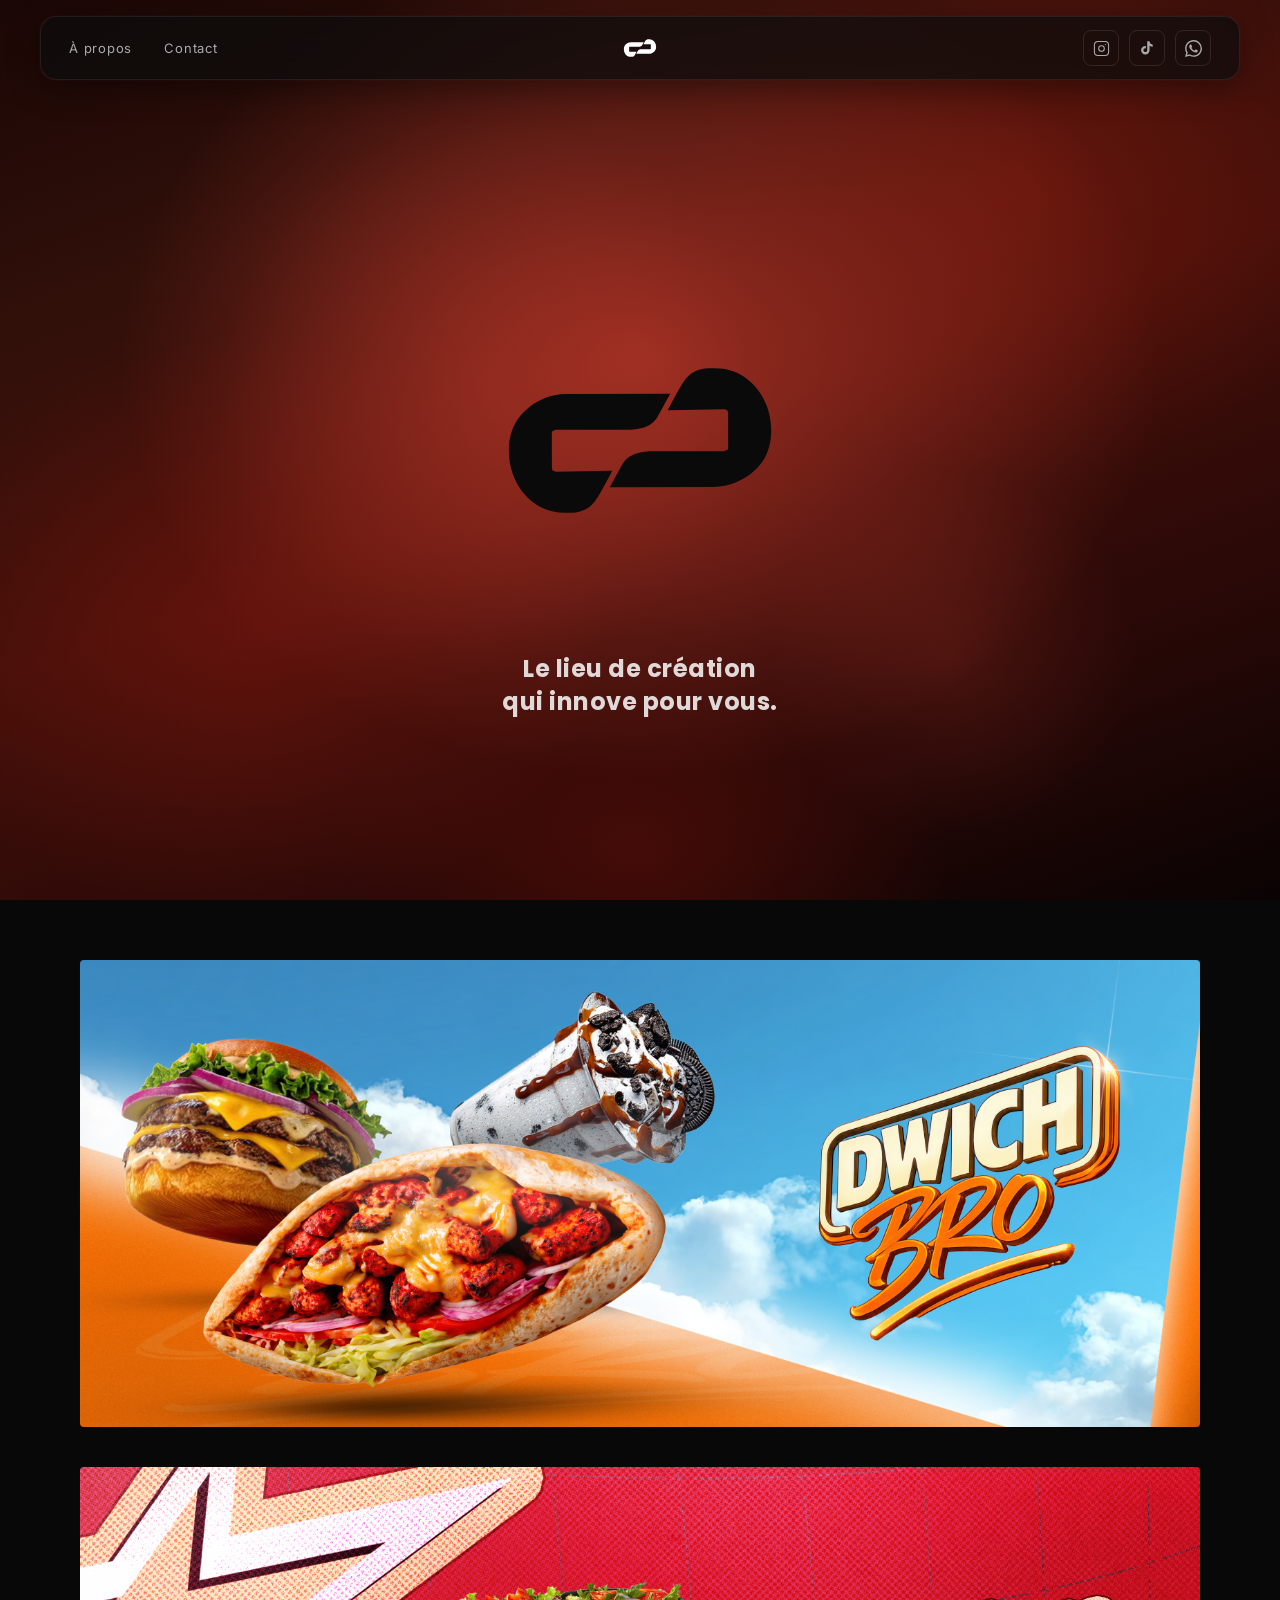
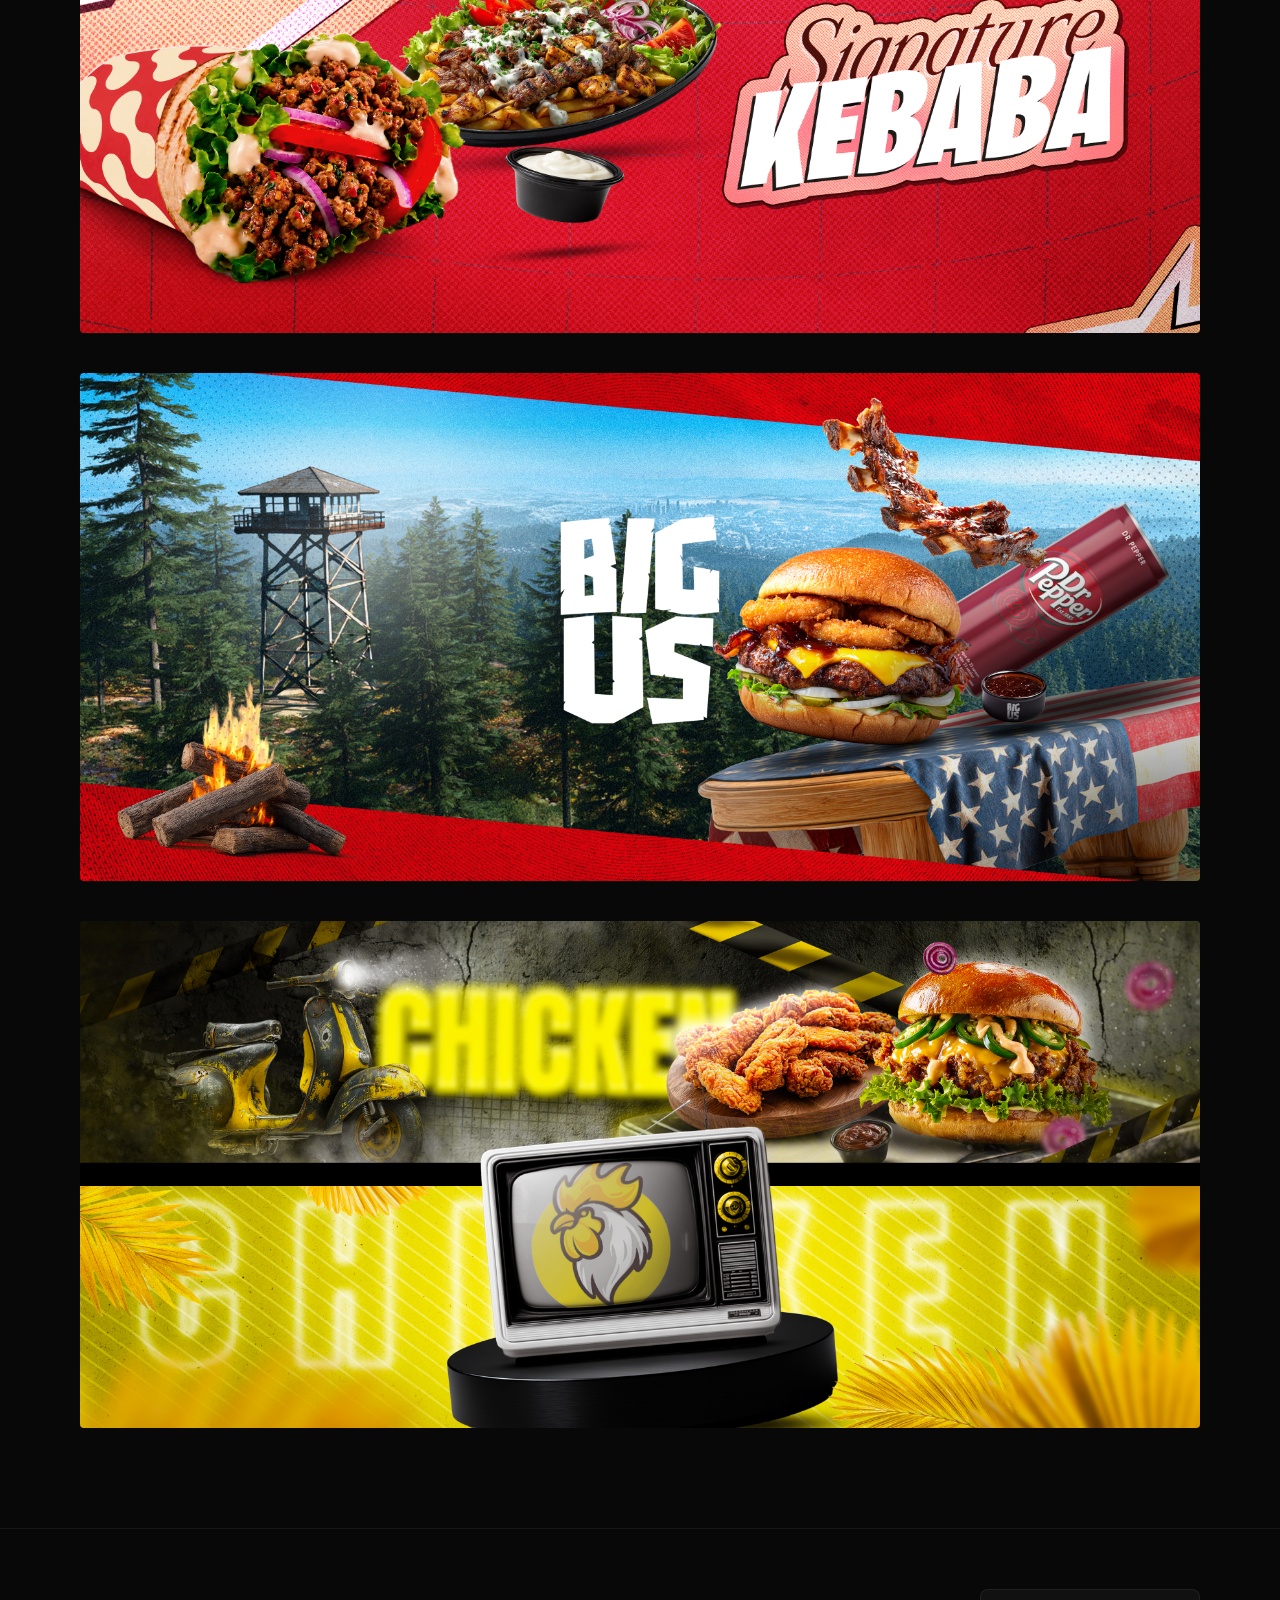
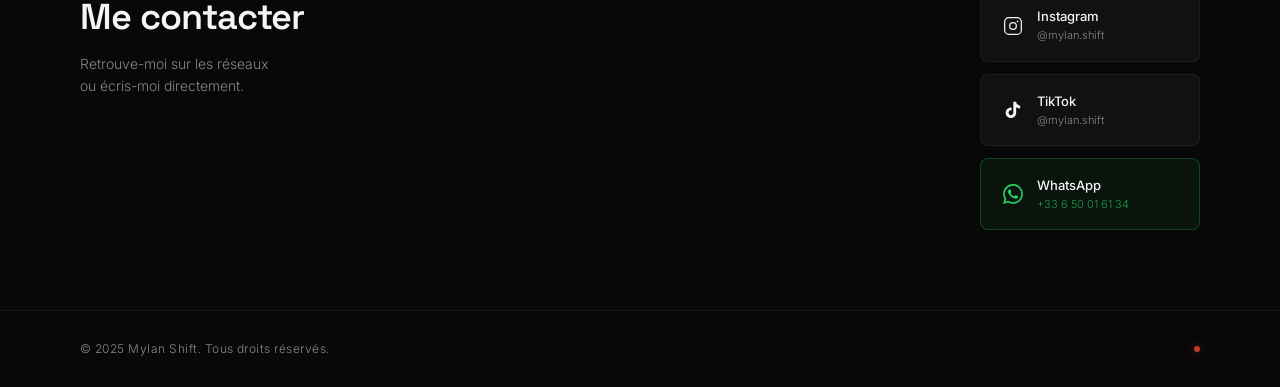
==== index.html @ 99ab2d17 "Portfolio Mylan Shift — initial" ====
<!DOCTYPE html>
<html lang="fr">
<head>
  <meta charset="UTF-8" />
  <meta name="viewport" content="width=device-width, initial-scale=1.0" />
  <title>Mylan Shift — Direction Artistique & Design</title>
  <meta name="description" content="Portfolio créatif de Mylan Shift — Direction artistique, identité visuelle, design pour restaurants et marques." />
  <link rel="stylesheet" href="css/style.css" />
  <link rel="icon" type="image/svg+xml" href="assets/logo/logo.svg" />
</head>
<body>

  <!-- HEADER — floating pill -->
  <header>
    <nav class="nav-left">
      <a href="#about">À propos</a>
      <a href="#contact">Contact</a>
    </nav>

    <div class="header-logo">
      <a href="index.html">
        <img src="assets/logo/logo.svg" alt="Mylan Shift" />
      </a>
    </div>

    <div class="nav-right">
      <a href="https://www.instagram.com/mylan.shift" target="_blank" rel="noopener" aria-label="Instagram">
        <svg xmlns="http://www.w3.org/2000/svg" width="17" height="17" viewBox="0 0 24 24" fill="none" stroke="currentColor" stroke-width="1.5" stroke-linecap="round" stroke-linejoin="round">
          <rect x="2" y="2" width="20" height="20" rx="5" ry="5"/>
          <circle cx="12" cy="12" r="4"/>
          <circle cx="17.5" cy="6.5" r="0.8" fill="currentColor" stroke="none"/>
        </svg>
      </a>
      <a href="https://www.tiktok.com/@mylan.shift" target="_blank" rel="noopener" aria-label="TikTok">
        <svg xmlns="http://www.w3.org/2000/svg" width="16" height="16" viewBox="0 0 24 24" fill="currentColor">
          <path d="M19.59 6.69a4.83 4.83 0 0 1-3.77-4.25V2h-3.45v13.67a2.89 2.89 0 0 1-2.88 2.5 2.89 2.89 0 0 1-2.89-2.89 2.89 2.89 0 0 1 2.89-2.89c.28 0 .54.04.79.1V9.01a6.28 6.28 0 0 0-.79-.05 6.34 6.34 0 0 0-6.34 6.34 6.34 6.34 0 0 0 6.34 6.34 6.34 6.34 0 0 0 6.33-6.34V8.69a8.18 8.18 0 0 0 4.77 1.52V6.76a4.85 4.85 0 0 1-1-.07z"/>
        </svg>
      </a>
      <!-- WhatsApp dans le header -->
      <a href="https://wa.me/33650016134" target="_blank" rel="noopener" aria-label="WhatsApp" class="nav-whatsapp">
        <svg xmlns="http://www.w3.org/2000/svg" width="17" height="17" viewBox="0 0 24 24" fill="currentColor">
          <path d="M17.472 14.382c-.297-.149-1.758-.867-2.03-.967-.273-.099-.471-.148-.67.15-.197.297-.767.966-.94 1.164-.173.199-.347.223-.644.075-.297-.15-1.255-.463-2.39-1.475-.883-.788-1.48-1.761-1.653-2.059-.173-.297-.018-.458.13-.606.134-.133.298-.347.446-.52.149-.174.198-.298.298-.497.099-.198.05-.371-.025-.52-.075-.149-.669-1.612-.916-2.207-.242-.579-.487-.5-.669-.51-.173-.008-.371-.01-.57-.01-.198 0-.52.074-.792.372-.272.297-1.04 1.016-1.04 2.479 0 1.462 1.065 2.875 1.213 3.074.149.198 2.096 3.2 5.077 4.487.709.306 1.262.489 1.694.625.712.227 1.36.195 1.871.118.571-.085 1.758-.719 2.006-1.413.248-.694.248-1.289.173-1.413-.074-.124-.272-.198-.57-.347m-5.421 7.403h-.004a9.87 9.87 0 01-5.031-1.378l-.361-.214-3.741.982.998-3.648-.235-.374a9.86 9.86 0 01-1.51-5.26c.001-5.45 4.436-9.884 9.888-9.884 2.64 0 5.122 1.03 6.988 2.898a9.825 9.825 0 012.893 6.994c-.003 5.45-4.437 9.884-9.885 9.884m8.413-18.297A11.815 11.815 0 0012.05 0C5.495 0 .16 5.335.157 11.892c0 2.096.547 4.142 1.588 5.945L.057 24l6.305-1.654a11.882 11.882 0 005.683 1.448h.005c6.554 0 11.89-5.335 11.893-11.893a11.821 11.821 0 00-3.48-8.413z"/>
        </svg>
      </a>
    </div>
  </header>

  <!-- HERO — full width -->
  <section class="hero">
    <div class="hero-logo-wrap">
      <img src="assets/logo/logo.svg" alt="Mylan Shift" />
      <p class="hero-tagline">Le lieu de création<br>qui innove pour vous.</p>
    </div>
  </section>

  <!-- PROJECTS — Dwich Bro > Kebaba > Big Us > Chicken Café -->
  <section id="projects" class="projects-section">
    <div class="projects-list">

      <a href="projects/dwich-bro.html" class="project-card fade-up">
        <img src="assets/images/DWICH-BRO/01-tri-post-dwich-pro.png" alt="Dwich Bro" />
        <div class="project-card-overlay">
          <h2 class="project-name">Dwich Bro</h2>
        </div>
      </a>

      <a href="projects/kebaba.html" class="project-card fade-up">
        <img src="assets/images/KEBABA/01-tri-post-kebaba.png" alt="Kebaba" />
        <div class="project-card-overlay">
          <h2 class="project-name">Kebaba</h2>
        </div>
      </a>

      <a href="projects/big-us.html" class="project-card fade-up">
        <img src="assets/images/BIG-US/01-tri-post-big-us.png" alt="Big Us" />
        <div class="project-card-overlay">
          <h2 class="project-name">Big Us</h2>
        </div>
      </a>

      <a href="projects/chicken-cafe.html" class="project-card fade-up">
        <img src="assets/images/CHICKEN-CAFE/01-banner.png" alt="Chicken Café" />
        <div class="project-card-overlay">
          <h2 class="project-name">Chicken Café</h2>
        </div>
      </a>

    </div>
  </section>

  <!-- CONTACT / SOCIAL -->
  <section id="contact" class="social-section">
    <div class="social-section-left">
      <h2>Me contacter</h2>
      <p>Retrouve-moi sur les réseaux<br>ou écris-moi directement.</p>
    </div>

    <div class="social-links">

      <!-- Instagram -->
      <a href="https://www.instagram.com/mylan.shift" target="_blank" rel="noopener" class="social-link-card">
        <svg xmlns="http://www.w3.org/2000/svg" width="20" height="20" viewBox="0 0 24 24" fill="none" stroke="currentColor" stroke-width="1.5" stroke-linecap="round" stroke-linejoin="round">
          <rect x="2" y="2" width="20" height="20" rx="5" ry="5"/>
          <circle cx="12" cy="12" r="4"/>
          <circle cx="17.5" cy="6.5" r="1" fill="currentColor" stroke="none"/>
        </svg>
        <div class="social-link-text">
          <div class="platform">Instagram</div>
          <div class="handle">@mylan.shift</div>
        </div>
      </a>

      <!-- TikTok -->
      <a href="https://www.tiktok.com/@mylan.shift" target="_blank" rel="noopener" class="social-link-card">
        <svg xmlns="http://www.w3.org/2000/svg" width="20" height="20" viewBox="0 0 24 24" fill="currentColor">
          <path d="M19.59 6.69a4.83 4.83 0 0 1-3.77-4.25V2h-3.45v13.67a2.89 2.89 0 0 1-2.88 2.5 2.89 2.89 0 0 1-2.89-2.89 2.89 2.89 0 0 1 2.89-2.89c.28 0 .54.04.79.1V9.01a6.28 6.28 0 0 0-.79-.05 6.34 6.34 0 0 0-6.34 6.34 6.34 6.34 0 0 0 6.34 6.34 6.34 6.34 0 0 0 6.33-6.34V8.69a8.18 8.18 0 0 0 4.77 1.52V6.76a4.85 4.85 0 0 1-1-.07z"/>
        </svg>
        <div class="social-link-text">
          <div class="platform">TikTok</div>
          <div class="handle">@mylan.shift</div>
        </div>
      </a>

      <!-- WhatsApp -->
      <a href="https://wa.me/33650016134" target="_blank" rel="noopener" class="whatsapp-btn">
        <svg xmlns="http://www.w3.org/2000/svg" width="20" height="20" viewBox="0 0 24 24" fill="currentColor">
          <path d="M17.472 14.382c-.297-.149-1.758-.867-2.03-.967-.273-.099-.471-.148-.67.15-.197.297-.767.966-.94 1.164-.173.199-.347.223-.644.075-.297-.15-1.255-.463-2.39-1.475-.883-.788-1.48-1.761-1.653-2.059-.173-.297-.018-.458.13-.606.134-.133.298-.347.446-.52.149-.174.198-.298.298-.497.099-.198.05-.371-.025-.52-.075-.149-.669-1.612-.916-2.207-.242-.579-.487-.5-.669-.51-.173-.008-.371-.01-.57-.01-.198 0-.52.074-.792.372-.272.297-1.04 1.016-1.04 2.479 0 1.462 1.065 2.875 1.213 3.074.149.198 2.096 3.2 5.077 4.487.709.306 1.262.489 1.694.625.712.227 1.36.195 1.871.118.571-.085 1.758-.719 2.006-1.413.248-.694.248-1.289.173-1.413-.074-.124-.272-.198-.57-.347m-5.421 7.403h-.004a9.87 9.87 0 01-5.031-1.378l-.361-.214-3.741.982.998-3.648-.235-.374a9.86 9.86 0 01-1.51-5.26c.001-5.45 4.436-9.884 9.888-9.884 2.64 0 5.122 1.03 6.988 2.898a9.825 9.825 0 012.893 6.994c-.003 5.45-4.437 9.884-9.885 9.884m8.413-18.297A11.815 11.815 0 0012.05 0C5.495 0 .16 5.335.157 11.892c0 2.096.547 4.142 1.588 5.945L.057 24l6.305-1.654a11.882 11.882 0 005.683 1.448h.005c6.554 0 11.89-5.335 11.893-11.893a11.821 11.821 0 00-3.48-8.413z"/>
        </svg>
        <div class="social-link-text">
          <div class="platform">WhatsApp</div>
          <div class="handle">+33 6 50 01 61 34</div>
        </div>
      </a>

    </div>
  </section>

  <footer>
    <span class="footer-copy">© 2025 Mylan Shift. Tous droits réservés.</span>
    <div class="footer-dot"></div>
  </footer>

  <script src="js/main.js"></script>
</body>
</html>
---- css/style.css ----
/* ================================
   MYLAN SHIFT — PORTFOLIO
   Dark minimal • Red glow aesthetic
================================ */

@import url('https://fonts.googleapis.com/css2?family=Inter:wght@300;400;500;600&family=Poppins:wght@300;400;500;600&family=Space+Grotesk:wght@300;400;500;600;700&display=swap');

:root {
  --black: #080808;
  --dark: #0e0e0e;
  --card-bg: #111111;
  --red: #c0392b;
  --red-soft: #e74c3c;
  --red-glow: rgba(192, 57, 43, 0.22);
  --red-glow-strong: rgba(192, 57, 43, 0.45);
  --white: #f5f5f5;
  --grey: #888888;
  --grey-light: #aaaaaa;
  --border: rgba(255, 255, 255, 0.06);
  --border-red: rgba(192, 57, 43, 0.3);
  --transition: all 0.4s cubic-bezier(0.25, 0.8, 0.25, 1);
  --header-h: 64px;
}

*, *::before, *::after { box-sizing: border-box; margin: 0; padding: 0; }
html { scroll-behavior: smooth; }

body {
  background-color: var(--black);
  color: var(--white);
  font-family: 'Inter', sans-serif;
  font-weight: 300;
  line-height: 1.6;
  overflow-x: hidden;
  min-height: 100vh;
  cursor: default;
}

/* ================================
   HEADER — floating pill, detached
================================ */
header {
  position: fixed;
  top: 16px;           /* détaché du haut */
  left: 50%;
  transform: translateX(-50%);
  z-index: 100;
  width: calc(100% - 64px);
  max-width: 1200px;
  height: var(--header-h);
  padding: 0 28px;
  display: grid;
  grid-template-columns: 1fr auto 1fr;
  align-items: center;
  background: rgba(12, 12, 12, 0.75);
  backdrop-filter: blur(24px);
  -webkit-backdrop-filter: blur(24px);
  border: 1px solid rgba(255,255,255,0.08);
  border-radius: 16px;   /* arrondi */
  box-shadow: 0 8px 32px rgba(0,0,0,0.4), 0 0 0 1px rgba(192,57,43,0.06);
}

.nav-left {
  display: flex;
  align-items: center;
  gap: 32px;
}

.nav-left a {
  color: var(--grey-light);
  text-decoration: none;
  font-size: 13px;
  font-weight: 400;
  letter-spacing: 0.06em;
  transition: color 0.25s ease;
}
.nav-left a:hover { color: var(--white); }

/* CENTER LOGO */
.header-logo { display: flex; justify-content: center; align-items: center; }
.header-logo a { display: flex; align-items: center; text-decoration: none; }
.header-logo img {
  height: 44px;
  width: auto;
  filter: brightness(0) invert(1);
  transition: opacity 0.3s ease;
}
.header-logo a:hover img { opacity: 0.6; }

/* RIGHT SOCIALS */
.nav-right {
  display: flex;
  align-items: center;
  justify-content: flex-end;
  gap: 10px;
}

.nav-right a {
  display: flex;
  align-items: center;
  justify-content: center;
  width: 36px;
  height: 36px;
  border: 1px solid rgba(255,255,255,0.1);
  border-radius: 8px;
  color: var(--grey-light);
  text-decoration: none;
  transition: var(--transition);
}
.nav-right a:hover {
  border-color: var(--border-red);
  color: var(--white);
  background: var(--red-glow);
  box-shadow: 0 0 14px var(--red-glow);
}

/* WhatsApp icon in header — green tint on hover */
.nav-right a.nav-whatsapp:hover {
  border-color: rgba(37,211,102,0.5);
  background: rgba(37,211,102,0.1);
  box-shadow: 0 0 14px rgba(37,211,102,0.2);
  color: #25d366;
}

/* ================================
   HERO — full width, centered
================================ */
.hero {
  position: relative;
  width: 100%;
  height: 100vh;
  display: flex;
  align-items: center;
  justify-content: center;
  padding-top: 80px; /* header: top16 + h64 */
  overflow: hidden;
  /* Full-width rich red gradient */
  background:
    radial-gradient(ellipse 70% 80% at 50% 40%, rgba(192,57,43,0.72) 0%, transparent 58%),
    radial-gradient(ellipse 50% 60% at 20% 70%, rgba(140,25,15,0.45) 0%, transparent 55%),
    radial-gradient(ellipse 50% 60% at 80% 20%, rgba(160,30,15,0.4) 0%, transparent 55%),
    radial-gradient(ellipse 40% 40% at 50% 95%, rgba(100,15,8,0.5) 0%, transparent 60%),
    linear-gradient(160deg, #1a0705 0%, #32100a 25%, #420f09 50%, #2a0907 75%, #0a0303 100%);
}

/* animated glow blobs — on the hero itself */
.hero::before {
  content: '';
  position: absolute;
  top: 10%;
  left: 15%;
  width: 600px;
  height: 600px;
  background: radial-gradient(ellipse at center, rgba(192,57,43,0.3) 0%, transparent 65%);
  pointer-events: none;
  animation: pulse-glow 4s ease-in-out infinite;
}
.hero::after {
  content: '';
  position: absolute;
  bottom: 5%;
  right: 10%;
  width: 400px;
  height: 400px;
  background: radial-gradient(ellipse at center, rgba(192,57,43,0.2) 0%, transparent 65%);
  pointer-events: none;
  animation: pulse-glow 4s ease-in-out infinite 2s;
}

@keyframes pulse-glow {
  0%, 100% { opacity: 0.7; transform: scale(1); }
  50%       { opacity: 1;   transform: scale(1.1); }
}

/* LOGO + tagline — centered */
.hero-logo-wrap {
  position: relative;
  z-index: 1;
  display: flex;
  flex-direction: column;
  align-items: center;
  gap: 32px;
  text-align: center;
}

.hero-logo-wrap img {
  width: clamp(220px, 28vw, 400px);
  height: auto;
  animation: logo-glow 3.5s ease-in-out infinite;
}

@keyframes logo-glow {
  0%, 100% {
    filter: brightness(0) invert(1) drop-shadow(0 0 12px rgba(192,57,43,0.35)) drop-shadow(0 0 32px rgba(192,57,43,0.15));
  }
  50% {
    filter: brightness(0) invert(1) drop-shadow(0 0 28px rgba(192,57,43,0.85)) drop-shadow(0 0 65px rgba(192,57,43,0.45)) drop-shadow(0 0 100px rgba(192,57,43,0.2));
  }
}

.hero-tagline {
  font-family: 'Poppins', sans-serif;
  font-size: clamp(16px, 2vw, 24px);
  font-weight: 700;
  color: rgba(245, 245, 245, 0.88);
  letter-spacing: 0.02em;
  line-height: 1.4;
  text-align: center;
}

/* hide old right panel if still in HTML */
.hero-right { display: none; }

/* ================================
   PROJECTS SECTION — airy, side margins
================================ */
.projects-section {
  position: relative;
  z-index: 1;
  width: 100%;
}

.projects-list {
  display: flex;
  flex-direction: column;
  gap: 40px;                        /* plus d'espace entre projets */
  padding: 60px 80px 100px;        /* marges latérales généreuses */
  max-width: 1300px;
  margin: 0 auto;
}

/* ---- PROJECT CARD ---- */
.project-card {
  position: relative;
  overflow: hidden;
  cursor: pointer;
  display: block;
  text-decoration: none;
  background: var(--card-bg);
  width: 100%;
  border-radius: 4px;
}

.project-card img {
  width: 100%;
  height: auto;
  display: block;
  object-fit: contain;             /* jamais coupé */
  transition: transform 0.6s cubic-bezier(0.25, 0.8, 0.25, 1);
}
.project-card:hover img { transform: scale(1.012); }

/* overlay — gradient only at bottom, no full darkening */
.project-card-overlay {
  position: absolute;
  inset: 0;
  background: linear-gradient(
    to top,
    rgba(8,8,8,0.75) 0%,
    rgba(8,8,8,0.12) 25%,
    transparent 50%
  );
  opacity: 0;
  transition: opacity 0.35s ease;
  display: flex;
  align-items: flex-end;
  justify-content: flex-start;
  padding: 28px 32px;
}
.project-card:hover .project-card-overlay { opacity: 1; }

/* red border glow on hover */
.project-card::after {
  content: '';
  position: absolute;
  inset: 0;
  border: 1px solid transparent;
  transition: border-color 0.35s ease, box-shadow 0.35s ease;
  pointer-events: none;
  border-radius: 4px;
}
.project-card:hover::after {
  border-color: rgba(192,57,43,0.4);
  box-shadow: inset 0 0 40px rgba(192,57,43,0.05);
}

/* Project name — bottom-left only */
.project-name {
  font-family: 'Space Grotesk', sans-serif;
  font-size: clamp(20px, 2.5vw, 38px);
  font-weight: 700;
  color: var(--white);
  letter-spacing: -0.01em;
  text-align: left;
  opacity: 0;
  transform: translateY(8px);
  transition: opacity 0.35s ease, transform 0.35s ease;
  text-shadow: 0 2px 20px rgba(0,0,0,0.95);
  line-height: 1.1;
}
.project-card:hover .project-name { opacity: 1; transform: translateY(0); }

/* ================================
   SOCIAL / CONTACT SECTION
================================ */
.social-section {
  position: relative;
  z-index: 1;
  padding: 60px 80px 80px;
  max-width: 1300px;
  margin: 0 auto;
  display: flex;
  align-items: flex-start;
  justify-content: space-between;
  gap: 40px;
  border-top: 1px solid var(--border);
}

.social-section-left h2 {
  font-family: 'Space Grotesk', sans-serif;
  font-size: clamp(22px, 3vw, 36px);
  font-weight: 600;
  letter-spacing: -0.02em;
  margin-bottom: 6px;
}
.social-section-left p {
  font-size: 14px;
  color: var(--grey);
  font-weight: 300;
  margin-bottom: 0;
}

.social-links {
  display: flex;
  flex-direction: column;
  gap: 12px;
  min-width: 220px;
}

.social-link-card {
  display: flex;
  align-items: center;
  gap: 14px;
  padding: 16px 22px;
  border: 1px solid var(--border);
  background: var(--card-bg);
  text-decoration: none;
  color: var(--white);
  transition: var(--transition);
  border-radius: 8px;
}
.social-link-card:hover {
  border-color: var(--border-red);
  box-shadow: 0 0 24px var(--red-glow);
  transform: translateX(4px);
  background: rgba(192,57,43,0.06);
}
.social-link-card svg { width: 20px; height: 20px; flex-shrink: 0; }
.social-link-text .platform { font-size: 13px; font-weight: 500; }
.social-link-text .handle   { font-size: 11px; color: var(--grey); }

/* WhatsApp button */
.whatsapp-btn {
  display: flex;
  align-items: center;
  gap: 14px;
  padding: 16px 22px;
  border: 1px solid rgba(37,211,102,0.25);
  background: rgba(37,211,102,0.06);
  text-decoration: none;
  color: var(--white);
  transition: var(--transition);
  border-radius: 8px;
}
.whatsapp-btn:hover {
  border-color: rgba(37,211,102,0.55);
  box-shadow: 0 0 24px rgba(37,211,102,0.15);
  transform: translateX(4px);
  background: rgba(37,211,102,0.1);
}
.whatsapp-btn svg { width: 20px; height: 20px; flex-shrink: 0; color: #25d366; }
.whatsapp-btn .platform { font-size: 13px; font-weight: 500; }
.whatsapp-btn .handle   { font-size: 11px; color: rgba(37,211,102,0.7); }

/* ================================
   FOOTER
================================ */
footer {
  border-top: 1px solid var(--border);
  padding: 28px 80px;
  display: flex;
  align-items: center;
  justify-content: space-between;
}
.footer-copy { font-size: 12px; color: var(--grey); letter-spacing: 0.04em; }
.footer-dot {
  width: 6px; height: 6px; border-radius: 50%;
  background: var(--red);
  box-shadow: 0 0 10px var(--red-glow-strong);
}

/* ================================
   PROJECT PAGES
================================ */
.project-page {
  min-height: 100vh;
  /* header: top 16 + height 64 = 80px */
  padding-top: 80px;
}

.project-hero {
  position: relative;
  width: 100%;
}
.project-hero img {
  width: 100%;
  height: auto;
  display: block;
  object-fit: contain;
}
.project-hero-overlay {
  position: absolute;
  inset: 0;
  background: linear-gradient(to bottom, rgba(8,8,8,0.1) 0%, rgba(8,8,8,0.65) 80%, var(--black) 100%);
  display: flex;
  align-items: flex-end;
  padding: 48px;
}
.project-hero-title {
  font-family: 'Space Grotesk', sans-serif;
  font-size: clamp(36px, 6vw, 72px);
  font-weight: 700;
  letter-spacing: -0.03em;
  line-height: 1;
}

/* Gallery — airy */
.project-gallery {
  max-width: 900px;
  margin: 0 auto;
  padding: 56px 48px 100px;
}

.gallery-back {
  display: inline-flex;
  align-items: center;
  gap: 10px;
  color: var(--grey);
  text-decoration: none;
  font-size: 12px;
  letter-spacing: 0.15em;
  text-transform: uppercase;
  margin-bottom: 56px;
  transition: var(--transition);
}
.gallery-back:hover { color: var(--white); }
.gallery-back svg { width: 14px; height: 14px; }

.gallery-grid {
  display: flex;
  flex-direction: column;
  gap: 56px;
}

/* default: single column */
.gallery-item {
  display: flex;
  flex-direction: column;
  gap: 0;
}

/* 2-column row variant */
.gallery-row-2 {
  display: grid;
  grid-template-columns: 1fr 1fr;
  gap: 20px;
}

.gallery-item-img {
  overflow: hidden;
  background: var(--card-bg);
  cursor: zoom-in;
  border-radius: 4px;
  border: 1px solid var(--border);
  transition: border-color 0.3s ease;
}
.gallery-item-img:hover { border-color: rgba(192,57,43,0.25); }

.gallery-item-img img {
  width: 100%;
  height: auto;
  display: block;
  object-fit: contain;
  transition: transform 0.5s cubic-bezier(0.25, 0.8, 0.25, 1);
}
.gallery-item-img:hover img { transform: scale(1.01); }

.gallery-label {
  margin-top: 12px;
  font-family: 'Poppins', sans-serif;
  font-size: 11px;
  font-weight: 400;
  color: var(--red-soft);
  letter-spacing: 0.12em;
  text-transform: uppercase;
  padding-left: 2px;
}

/* lightbox */
.lightbox {
  position: fixed;
  inset: 0;
  background: rgba(0,0,0,0.96);
  z-index: 500;
  display: flex;
  align-items: center;
  justify-content: center;
  opacity: 0;
  pointer-events: none;
  transition: opacity 0.3s ease;
}
.lightbox.active { opacity: 1; pointer-events: all; }
.lightbox img {
  max-width: 90vw;
  max-height: 90vh;
  object-fit: contain;
  box-shadow: 0 0 60px rgba(192,57,43,0.15);
}
.lightbox-close {
  position: absolute;
  top: 24px; right: 24px;
  background: none;
  border: 1px solid var(--border);
  color: var(--white);
  width: 40px; height: 40px;
  cursor: pointer;
  font-size: 16px;
  display: flex;
  align-items: center;
  justify-content: center;
  transition: var(--transition);
  border-radius: 4px;
}
.lightbox-close:hover { border-color: var(--red); color: var(--red); }

/* ================================
   RESPONSIVE
================================ */
@media (max-width: 1024px) {
  .projects-list,
  .social-section,
  footer { padding-left: 40px; padding-right: 40px; }
}

@media (max-width: 900px) {
  header {
    width: calc(100% - 32px);
    top: 12px;
    padding: 0 20px;
  }
  .nav-left { gap: 18px; }

  .hero {
    grid-template-columns: 1fr;
    height: auto;
    min-height: 100vh;
  }
  .hero-left { padding: 70px 32px 60px; min-height: 65vh; }
  .hero-right { display: none; }

  .projects-list {
    padding: 40px 24px 60px;
    gap: 28px;
  }

  .social-section {
    flex-direction: column;
    padding: 40px 24px 60px;
  }
  .social-links { min-width: unset; width: 100%; }

  footer { padding: 24px; }

  .project-gallery {
    padding: 40px 24px 80px;
    max-width: 100%;
  }
  .gallery-row-2 {
    grid-template-columns: 1fr;
  }
}

@media (max-width: 600px) {
  .nav-left { display: none; }
}

/* ================================
   ANIMATIONS
================================ */
.fade-up {
  opacity: 0;
  transform: translateY(20px);
  transition: opacity 0.6s cubic-bezier(0.25,0.8,0.25,1), transform 0.6s cubic-bezier(0.25,0.8,0.25,1);
}
.fade-up.visible { opacity: 1; transform: translateY(0); }
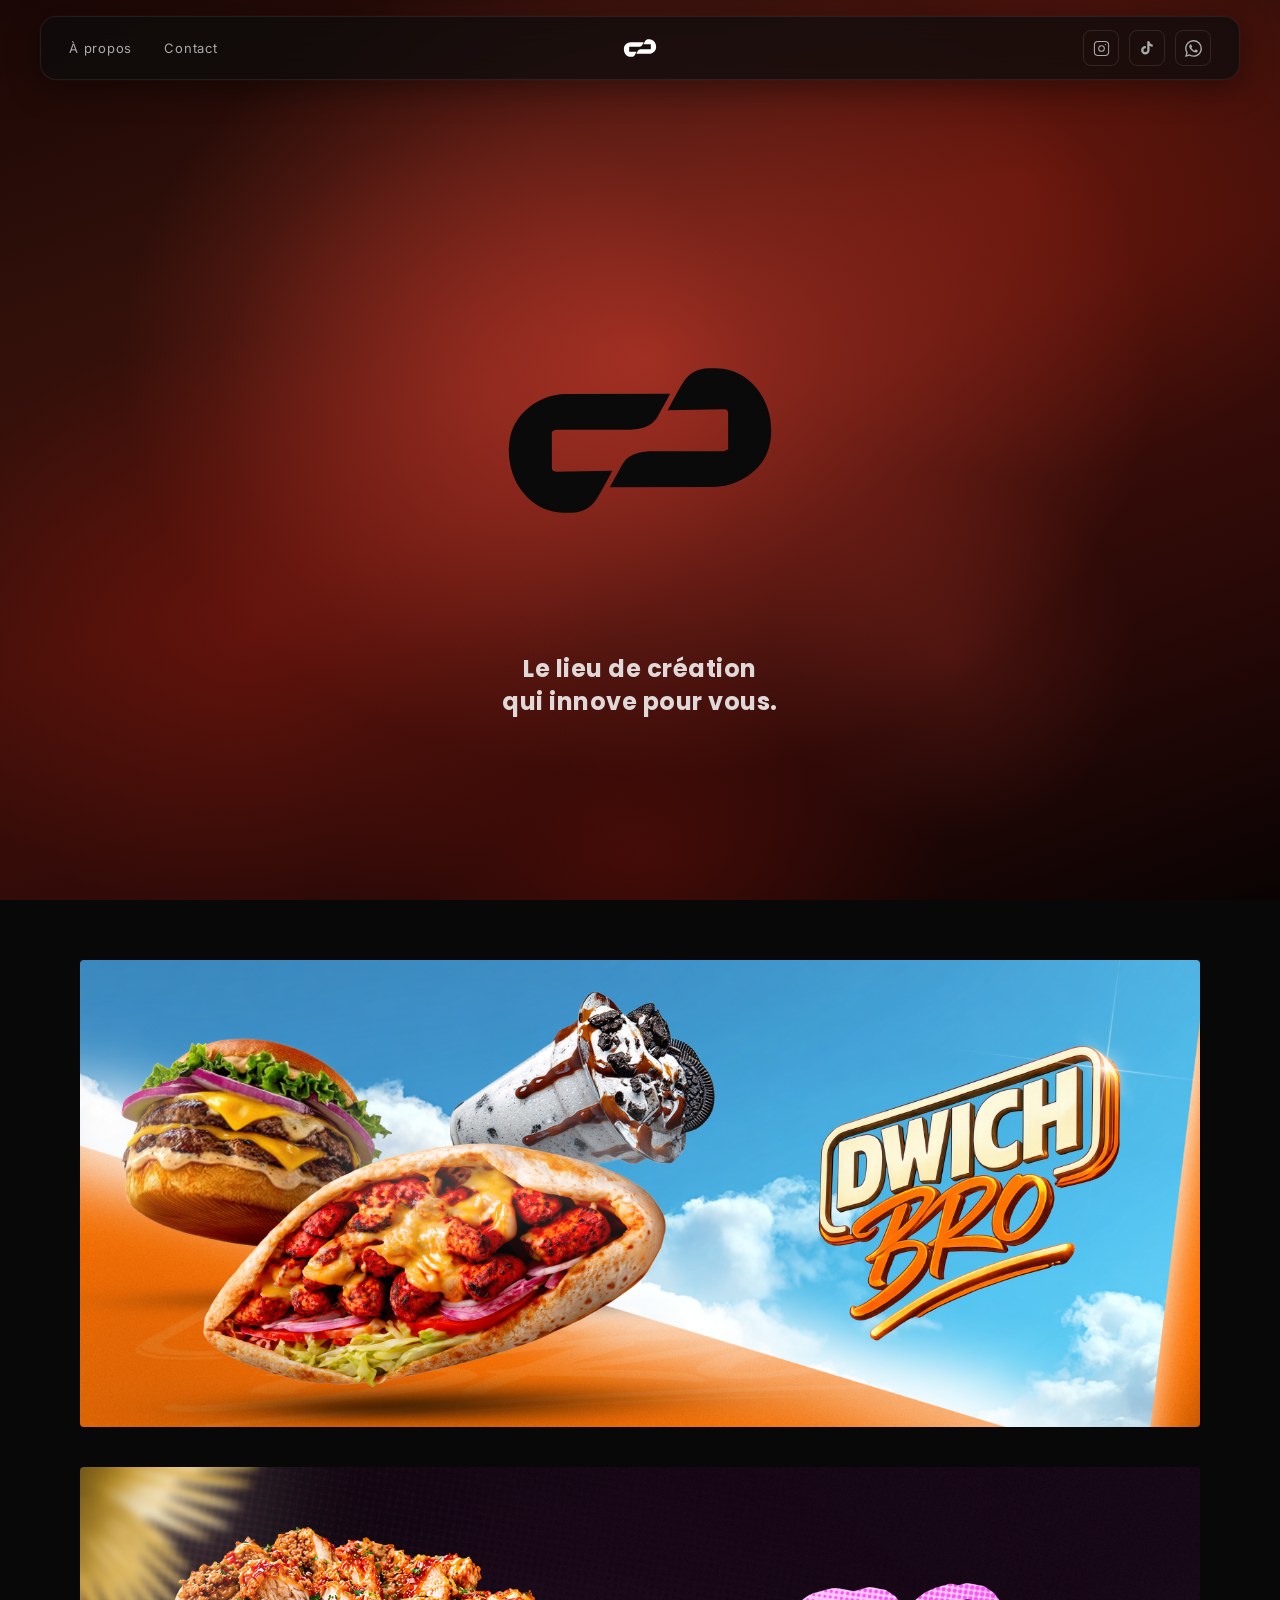
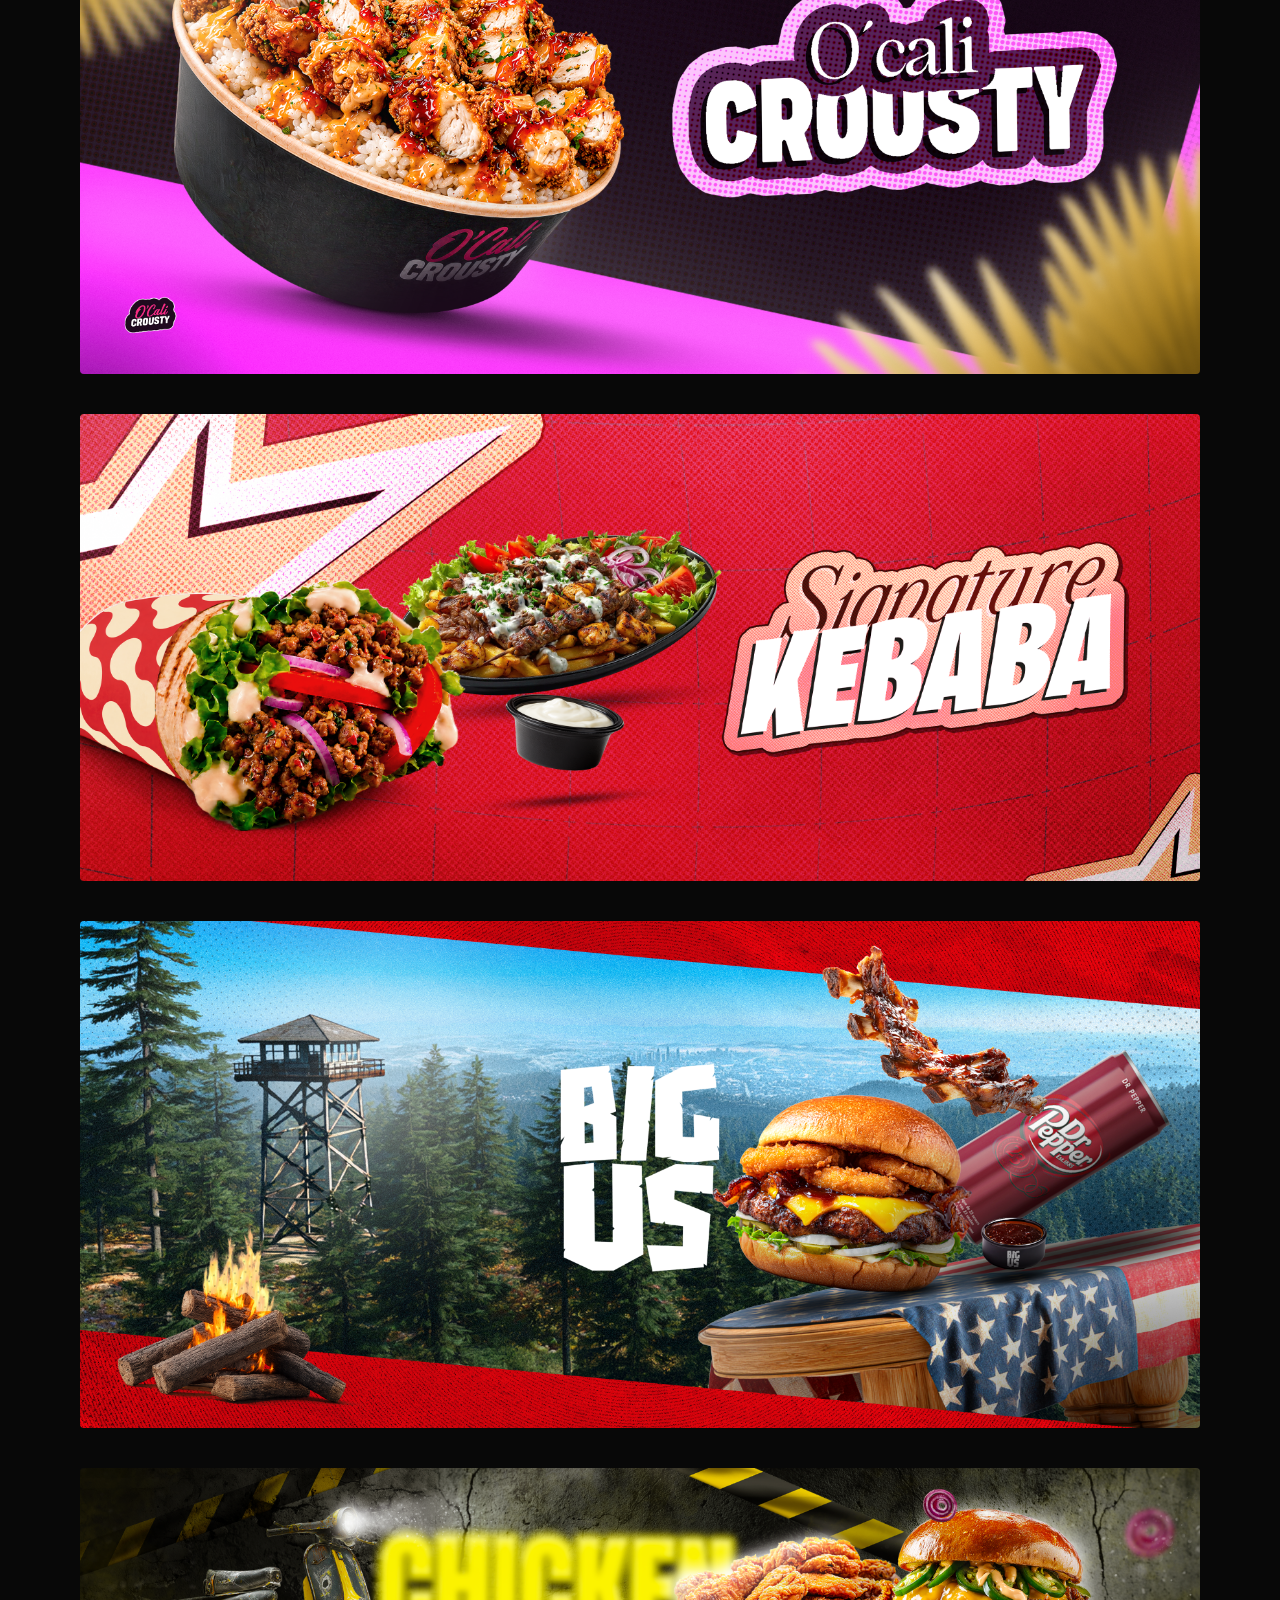
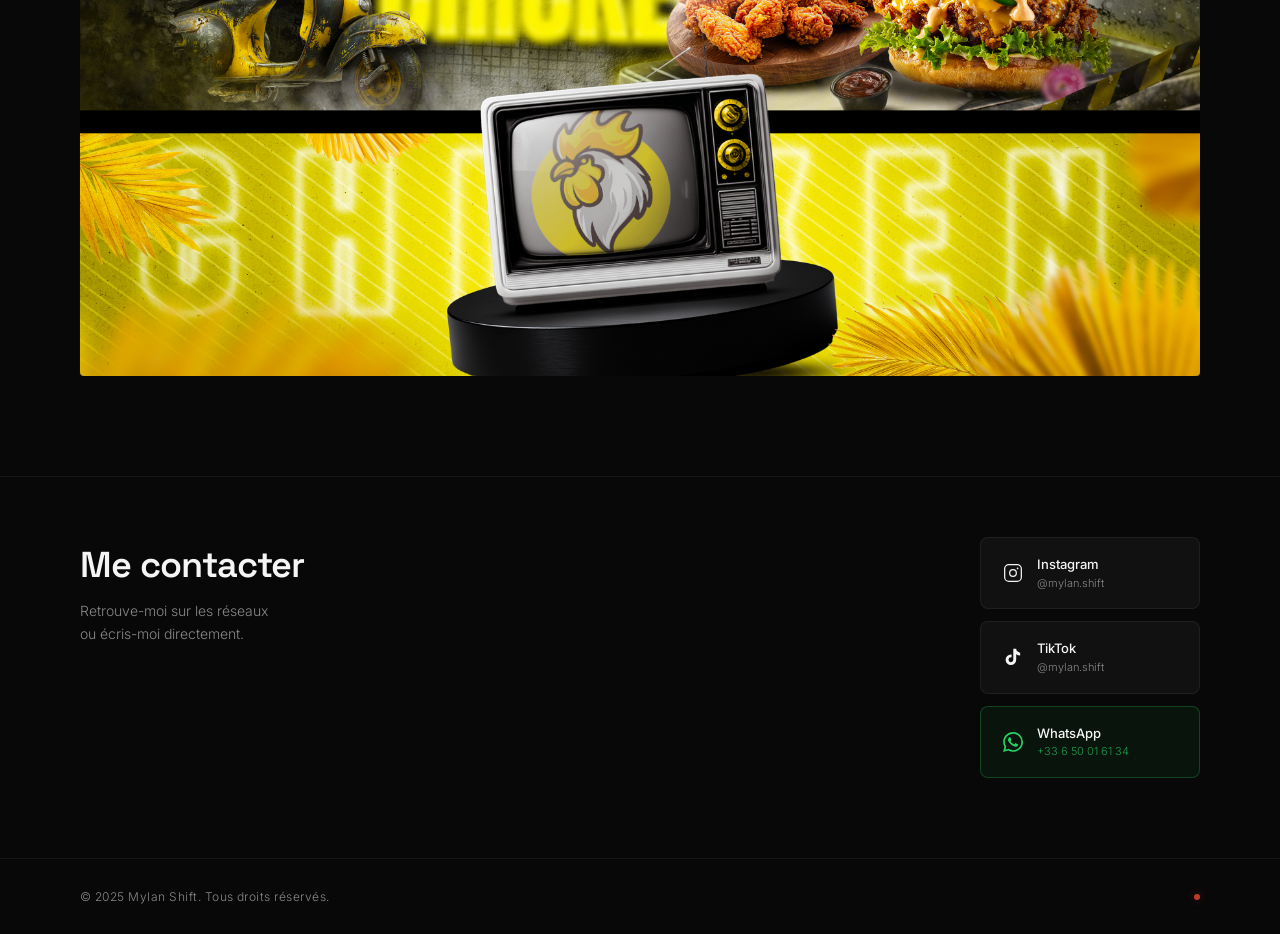
==== commit 269fe839: "Ajout projet O'Cali Crousty" ====
--- a/index.html
+++ b/index.html
@@ -53,7 +53,7 @@
     </div>
   </section>
 
-  <!-- PROJECTS — Dwich Bro > Kebaba > Big Us > Chicken Café -->
+  <!-- PROJECTS — Dwich Bro > O'Cali Crousty > Kebaba > Big Us > Chicken Café -->
   <section id="projects" class="projects-section">
     <div class="projects-list">
 
@@ -61,6 +61,13 @@
         <img src="assets/images/DWICH-BRO/01-tri-post-dwich-pro.png" alt="Dwich Bro" />
         <div class="project-card-overlay">
           <h2 class="project-name">Dwich Bro</h2>
+        </div>
+      </a>
+
+      <a href="projects/ocali-crousty.html" class="project-card fade-up">
+        <img src="assets/images/OCALI-CROUSTY/01-banner.png" alt="O'Cali Crousty" />
+        <div class="project-card-overlay">
+          <h2 class="project-name">O'Cali Crousty</h2>
         </div>
       </a>
 
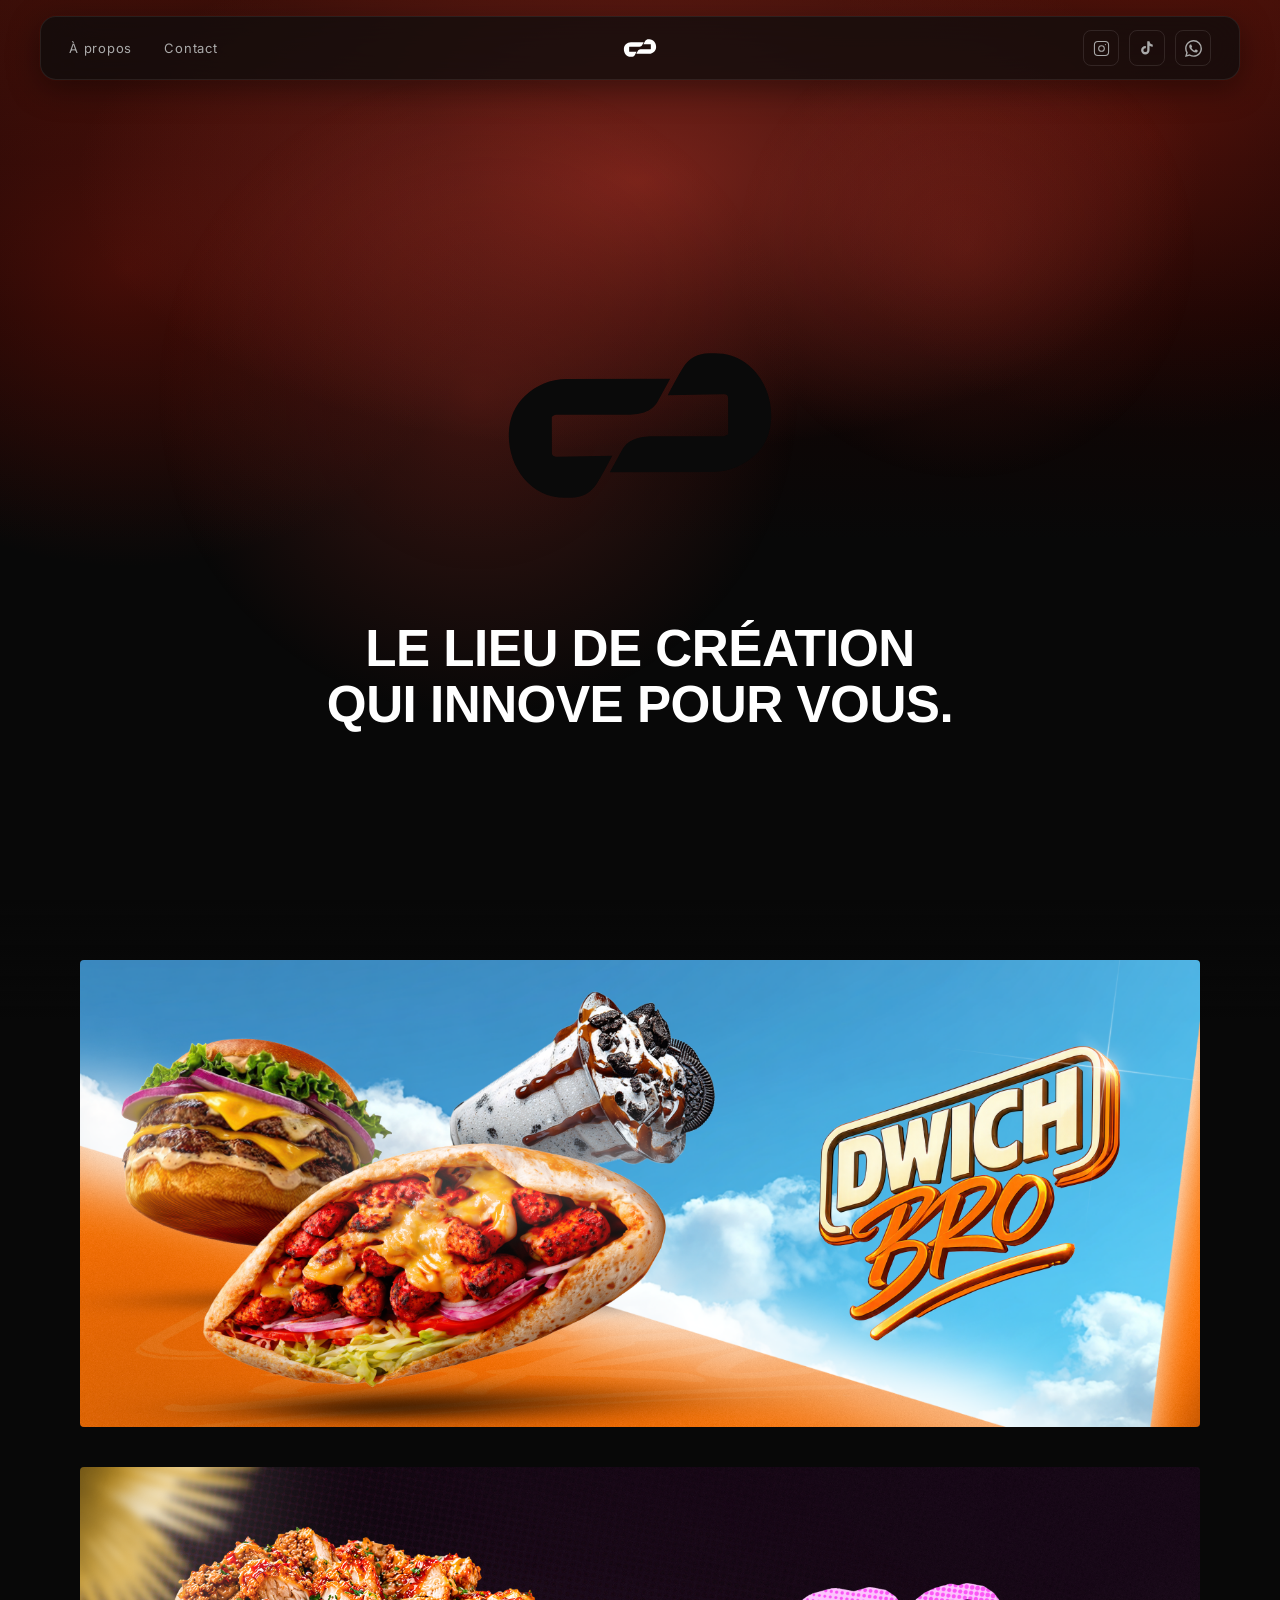
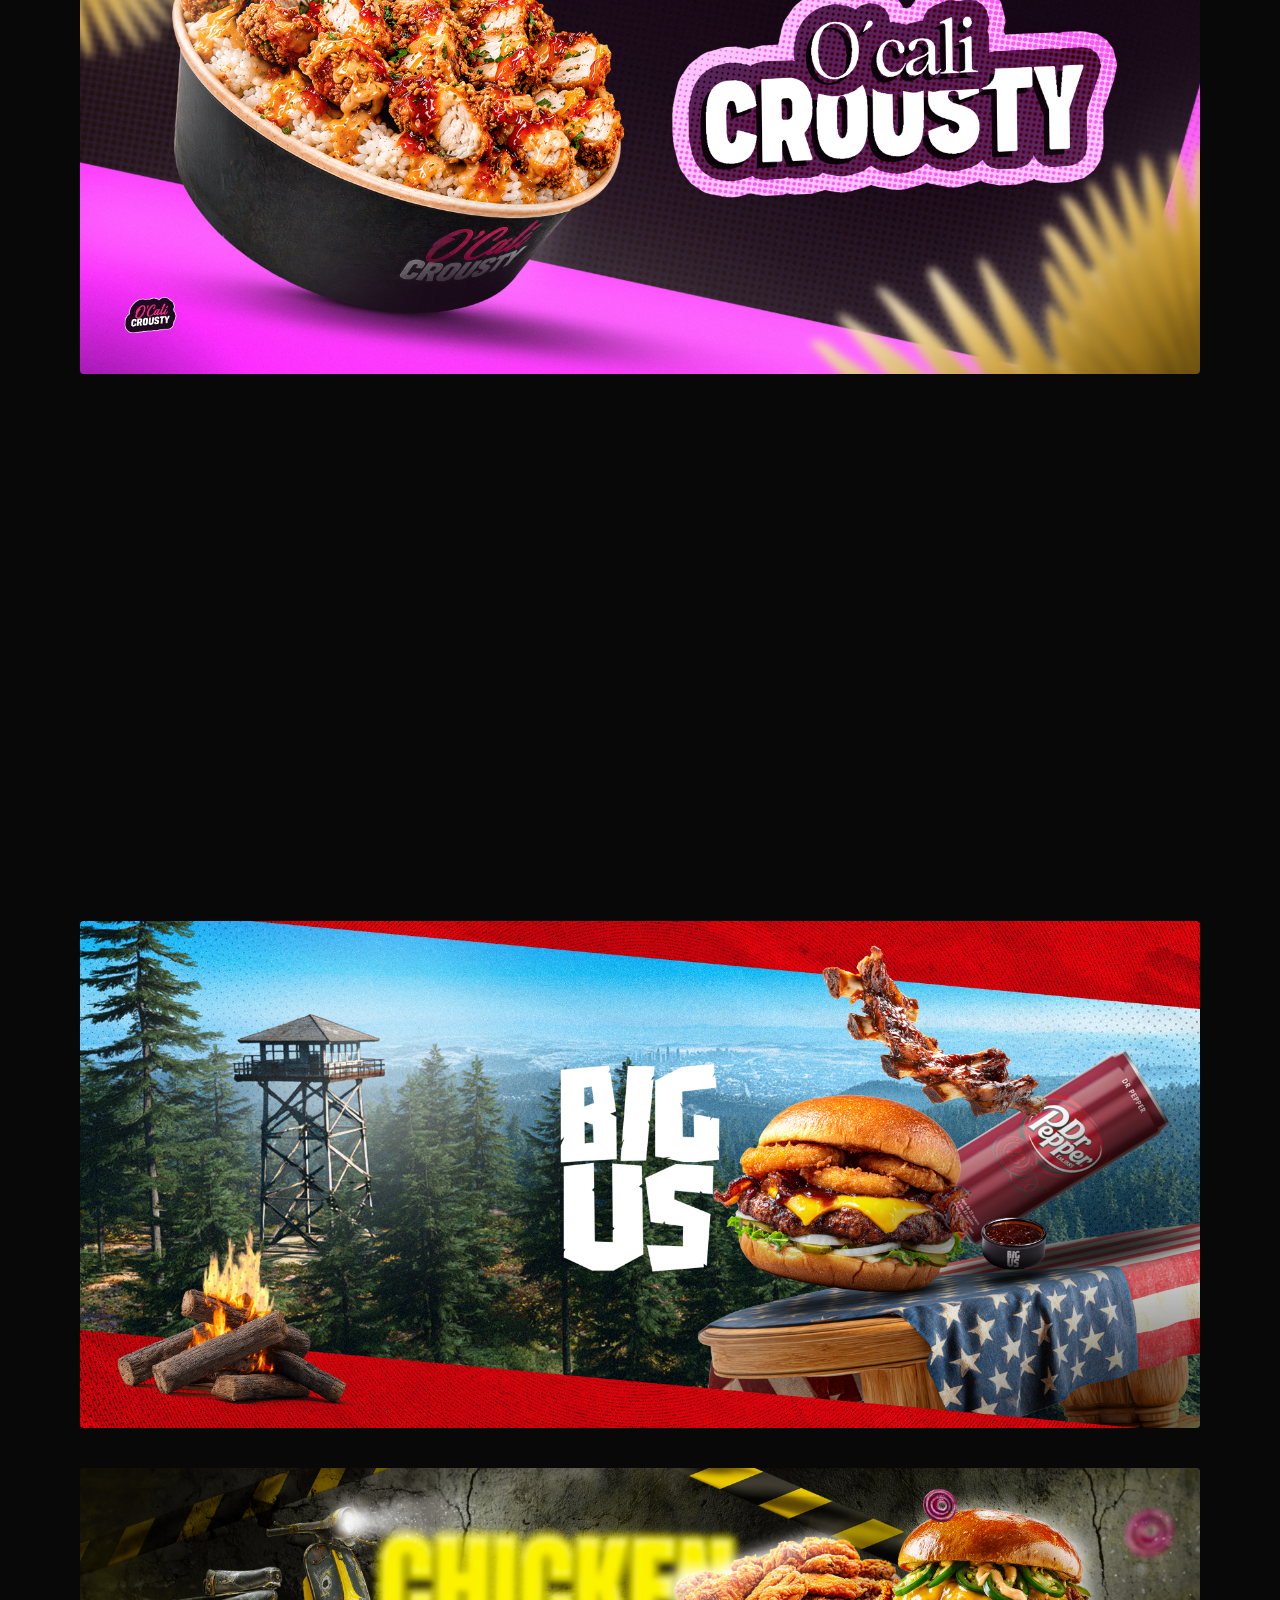
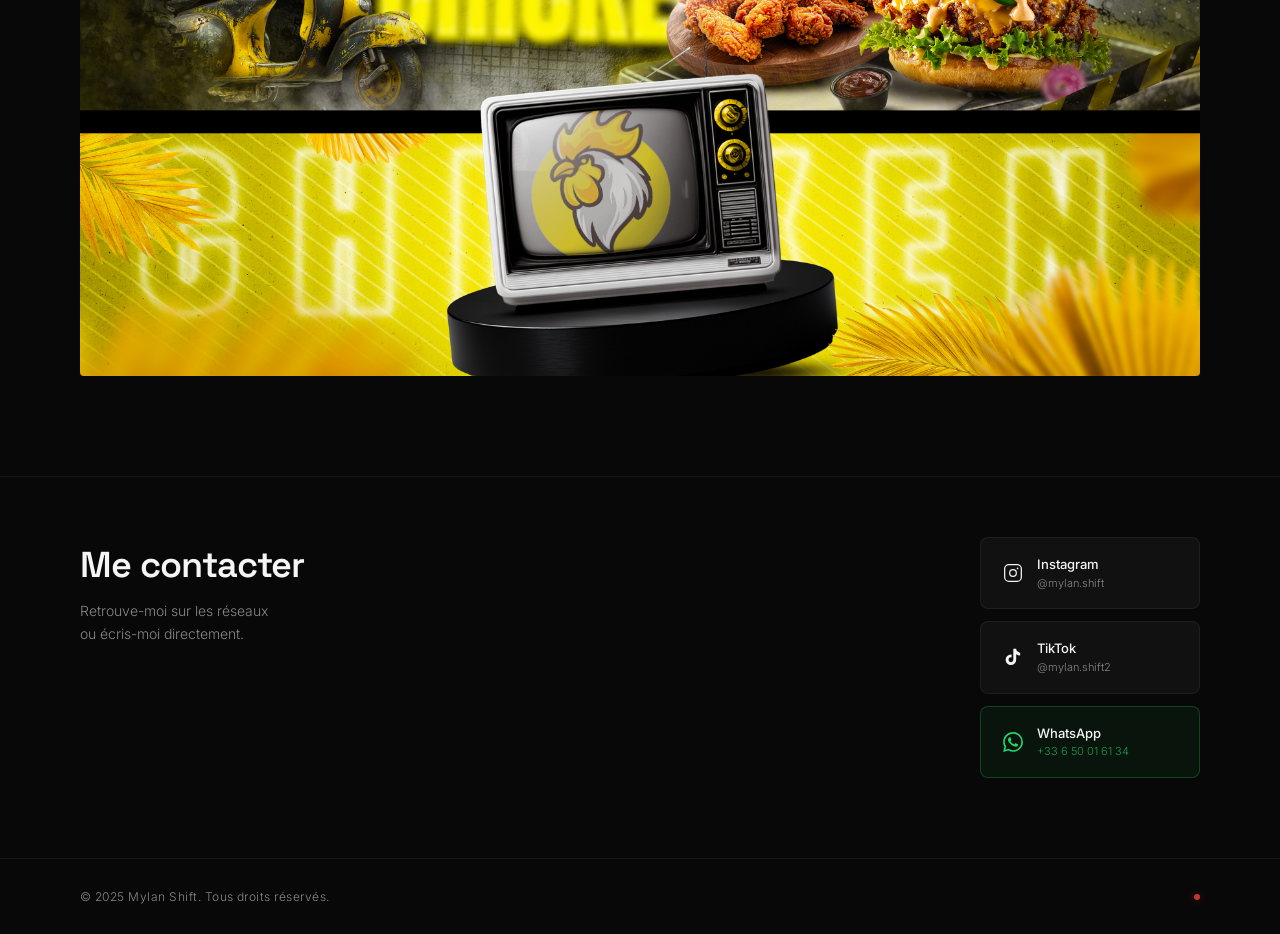
==== commit fb944314: "Hero pleine page, phrase impactante, TikTok mis à jour" ====
--- a/index.html
+++ b/index.html
@@ -31,7 +31,7 @@
           <circle cx="17.5" cy="6.5" r="0.8" fill="currentColor" stroke="none"/>
         </svg>
       </a>
-      <a href="https://www.tiktok.com/@mylan.shift" target="_blank" rel="noopener" aria-label="TikTok">
+      <a href="https://www.tiktok.com/@mylan.shift2" target="_blank" rel="noopener" aria-label="TikTok">
         <svg xmlns="http://www.w3.org/2000/svg" width="16" height="16" viewBox="0 0 24 24" fill="currentColor">
           <path d="M19.59 6.69a4.83 4.83 0 0 1-3.77-4.25V2h-3.45v13.67a2.89 2.89 0 0 1-2.88 2.5 2.89 2.89 0 0 1-2.89-2.89 2.89 2.89 0 0 1 2.89-2.89c.28 0 .54.04.79.1V9.01a6.28 6.28 0 0 0-.79-.05 6.34 6.34 0 0 0-6.34 6.34 6.34 6.34 0 0 0 6.34 6.34 6.34 6.34 0 0 0 6.33-6.34V8.69a8.18 8.18 0 0 0 4.77 1.52V6.76a4.85 4.85 0 0 1-1-.07z"/>
         </svg>
@@ -118,13 +118,13 @@
       </a>
 
       <!-- TikTok -->
-      <a href="https://www.tiktok.com/@mylan.shift" target="_blank" rel="noopener" class="social-link-card">
+      <a href="https://www.tiktok.com/@mylan.shift2" target="_blank" rel="noopener" class="social-link-card">
         <svg xmlns="http://www.w3.org/2000/svg" width="20" height="20" viewBox="0 0 24 24" fill="currentColor">
           <path d="M19.59 6.69a4.83 4.83 0 0 1-3.77-4.25V2h-3.45v13.67a2.89 2.89 0 0 1-2.88 2.5 2.89 2.89 0 0 1-2.89-2.89 2.89 2.89 0 0 1 2.89-2.89c.28 0 .54.04.79.1V9.01a6.28 6.28 0 0 0-.79-.05 6.34 6.34 0 0 0-6.34 6.34 6.34 6.34 0 0 0 6.34 6.34 6.34 6.34 0 0 0 6.33-6.34V8.69a8.18 8.18 0 0 0 4.77 1.52V6.76a4.85 4.85 0 0 1-1-.07z"/>
         </svg>
         <div class="social-link-text">
           <div class="platform">TikTok</div>
-          <div class="handle">@mylan.shift</div>
+          <div class="handle">@mylan.shift2</div>
         </div>
       </a>
 
--- a/css/style.css
+++ b/css/style.css
@@ -123,6 +123,28 @@
 }
 
 /* ================================
+   PAGE-WIDE RED → BLACK GRADIENT
+   Applied on body so it covers hero
+   AND bleeds into the projects below
+================================ */
+body::after {
+  content: '';
+  position: fixed;
+  inset: 0;
+  pointer-events: none;
+  z-index: 0;
+  background:
+    /* central glow burst */
+    radial-gradient(ellipse 80% 55% at 50% 20%, rgba(192,57,43,0.55) 0%, transparent 55%),
+    /* left warmth */
+    radial-gradient(ellipse 50% 60% at 10% 30%, rgba(160,30,15,0.35) 0%, transparent 55%),
+    /* right warmth */
+    radial-gradient(ellipse 50% 60% at 90% 15%, rgba(160,30,15,0.3) 0%, transparent 55%),
+    /* top base */
+    linear-gradient(to bottom, #3a0e08 0%, #200806 18%, #120403 35%, #080808 60%, #080808 100%);
+}
+
+/* ================================
    HERO — full width, centered
 ================================ */
 .hero {
@@ -132,59 +154,56 @@
   display: flex;
   align-items: center;
   justify-content: center;
-  padding-top: 80px; /* header: top16 + h64 */
-  overflow: hidden;
-  /* Full-width rich red gradient */
-  background:
-    radial-gradient(ellipse 70% 80% at 50% 40%, rgba(192,57,43,0.72) 0%, transparent 58%),
-    radial-gradient(ellipse 50% 60% at 20% 70%, rgba(140,25,15,0.45) 0%, transparent 55%),
-    radial-gradient(ellipse 50% 60% at 80% 20%, rgba(160,30,15,0.4) 0%, transparent 55%),
-    radial-gradient(ellipse 40% 40% at 50% 95%, rgba(100,15,8,0.5) 0%, transparent 60%),
-    linear-gradient(160deg, #1a0705 0%, #32100a 25%, #420f09 50%, #2a0907 75%, #0a0303 100%);
-}
-
-/* animated glow blobs — on the hero itself */
+  padding-top: 80px;
+  overflow: visible; /* let gradient bleed through */
+  background: transparent; /* gradient handled by body::after */
+  z-index: 1;
+}
+
+/* animated glow blobs */
 .hero::before {
   content: '';
   position: absolute;
-  top: 10%;
-  left: 15%;
-  width: 600px;
-  height: 600px;
-  background: radial-gradient(ellipse at center, rgba(192,57,43,0.3) 0%, transparent 65%);
+  top: 5%;
+  left: 10%;
+  width: 700px;
+  height: 700px;
+  background: radial-gradient(ellipse at center, rgba(192,57,43,0.28) 0%, transparent 65%);
   pointer-events: none;
   animation: pulse-glow 4s ease-in-out infinite;
+  z-index: 0;
 }
 .hero::after {
   content: '';
   position: absolute;
-  bottom: 5%;
-  right: 10%;
-  width: 400px;
-  height: 400px;
+  top: 0%;
+  right: 5%;
+  width: 500px;
+  height: 500px;
   background: radial-gradient(ellipse at center, rgba(192,57,43,0.2) 0%, transparent 65%);
   pointer-events: none;
   animation: pulse-glow 4s ease-in-out infinite 2s;
+  z-index: 0;
 }
 
 @keyframes pulse-glow {
   0%, 100% { opacity: 0.7; transform: scale(1); }
-  50%       { opacity: 1;   transform: scale(1.1); }
-}
-
-/* LOGO + tagline — centered */
+  50%       { opacity: 1;   transform: scale(1.12); }
+}
+
+/* LOGO + tagline — centered, tight */
 .hero-logo-wrap {
   position: relative;
   z-index: 1;
   display: flex;
   flex-direction: column;
   align-items: center;
-  gap: 32px;
+  gap: 16px;          /* serré, proche du logo */
   text-align: center;
 }
 
 .hero-logo-wrap img {
-  width: clamp(220px, 28vw, 400px);
+  width: clamp(220px, 28vw, 380px);
   height: auto;
   animation: logo-glow 3.5s ease-in-out infinite;
 }
@@ -198,17 +217,19 @@
   }
 }
 
+/* Tagline — grande, bold, impactante */
 .hero-tagline {
   font-family: 'Poppins', sans-serif;
-  font-size: clamp(16px, 2vw, 24px);
-  font-weight: 700;
-  color: rgba(245, 245, 245, 0.88);
-  letter-spacing: 0.02em;
-  line-height: 1.4;
+  font-size: clamp(26px, 4vw, 56px);
+  font-weight: 800;
+  color: #fff;
+  letter-spacing: -0.01em;
+  line-height: 1.1;
   text-align: center;
-}
-
-/* hide old right panel if still in HTML */
+  text-transform: uppercase;
+}
+
+/* hide old right panel */
 .hero-right { display: none; }
 
 /* ================================
@@ -218,6 +239,8 @@
   position: relative;
   z-index: 1;
   width: 100%;
+  /* subtle fade-in from transparent so gradient bleeds up from hero */
+  background: linear-gradient(to bottom, transparent 0%, var(--black) 120px);
 }
 
 .projects-list {
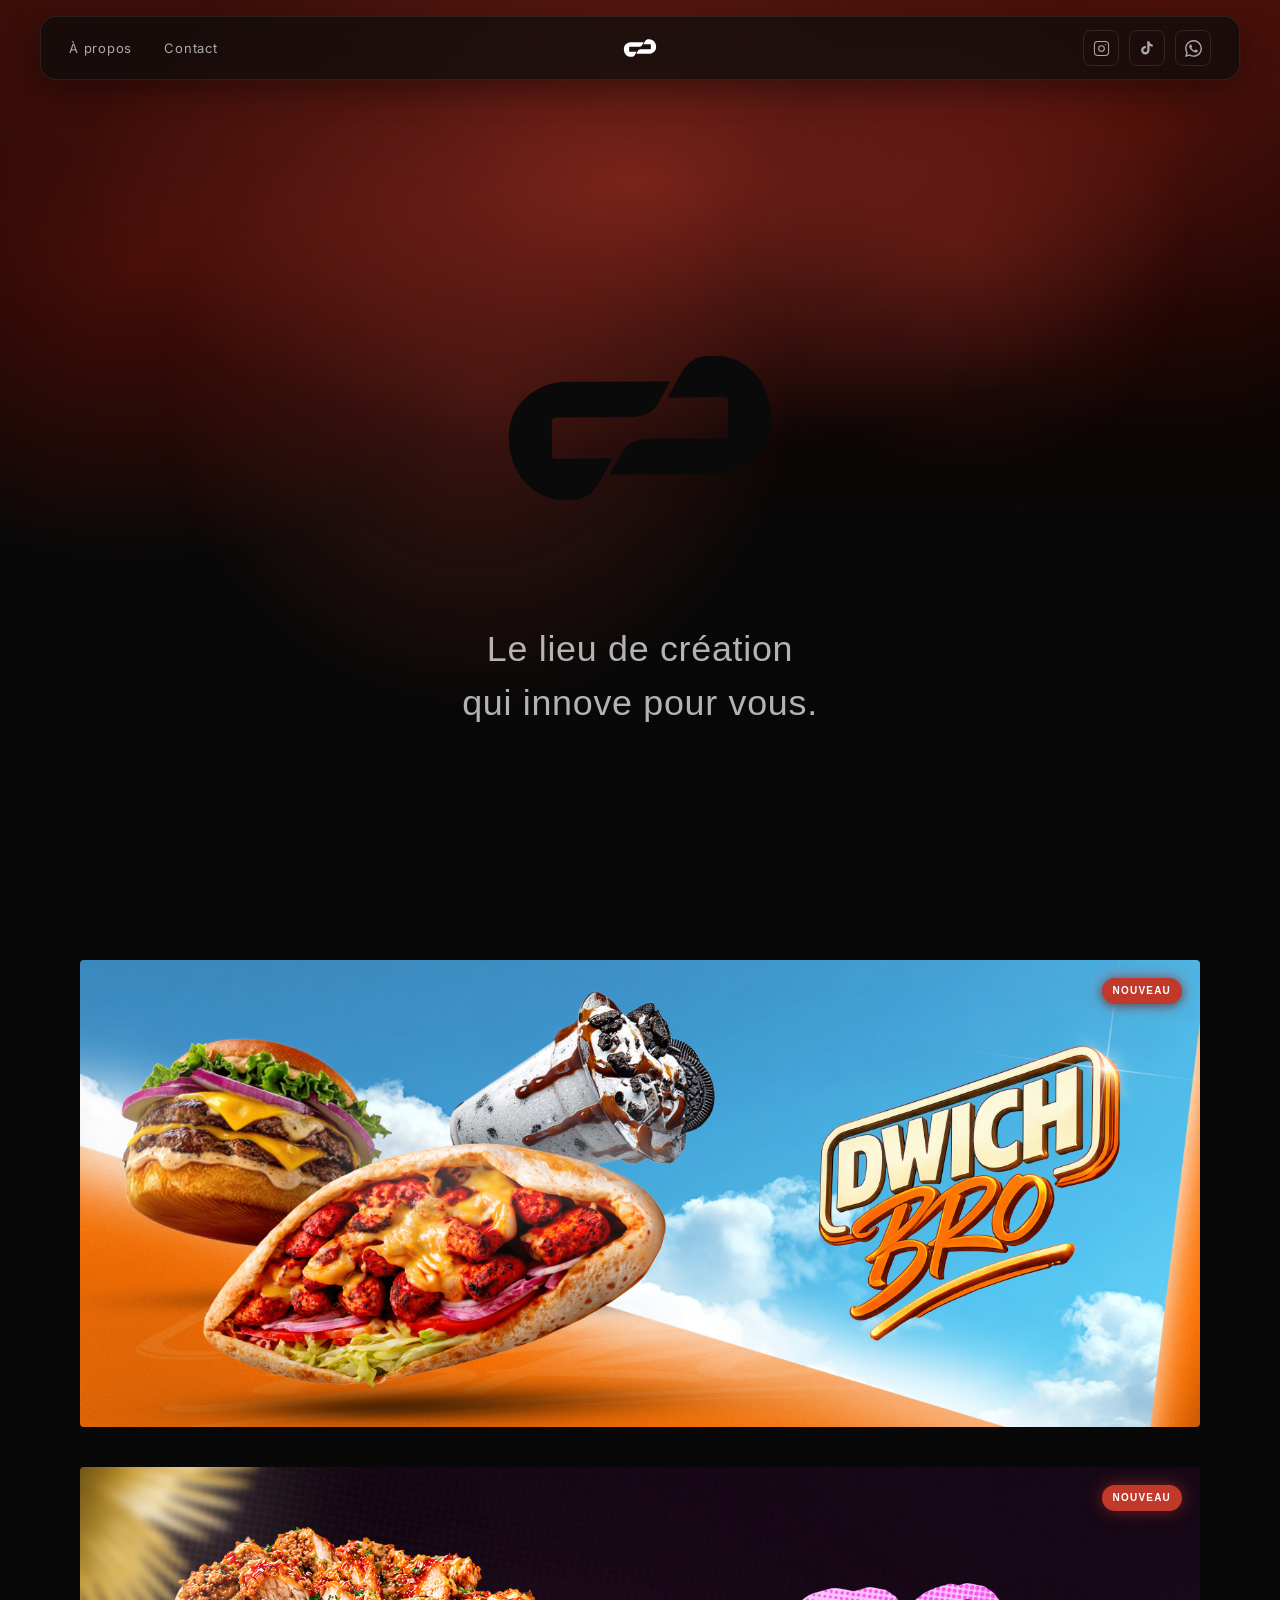
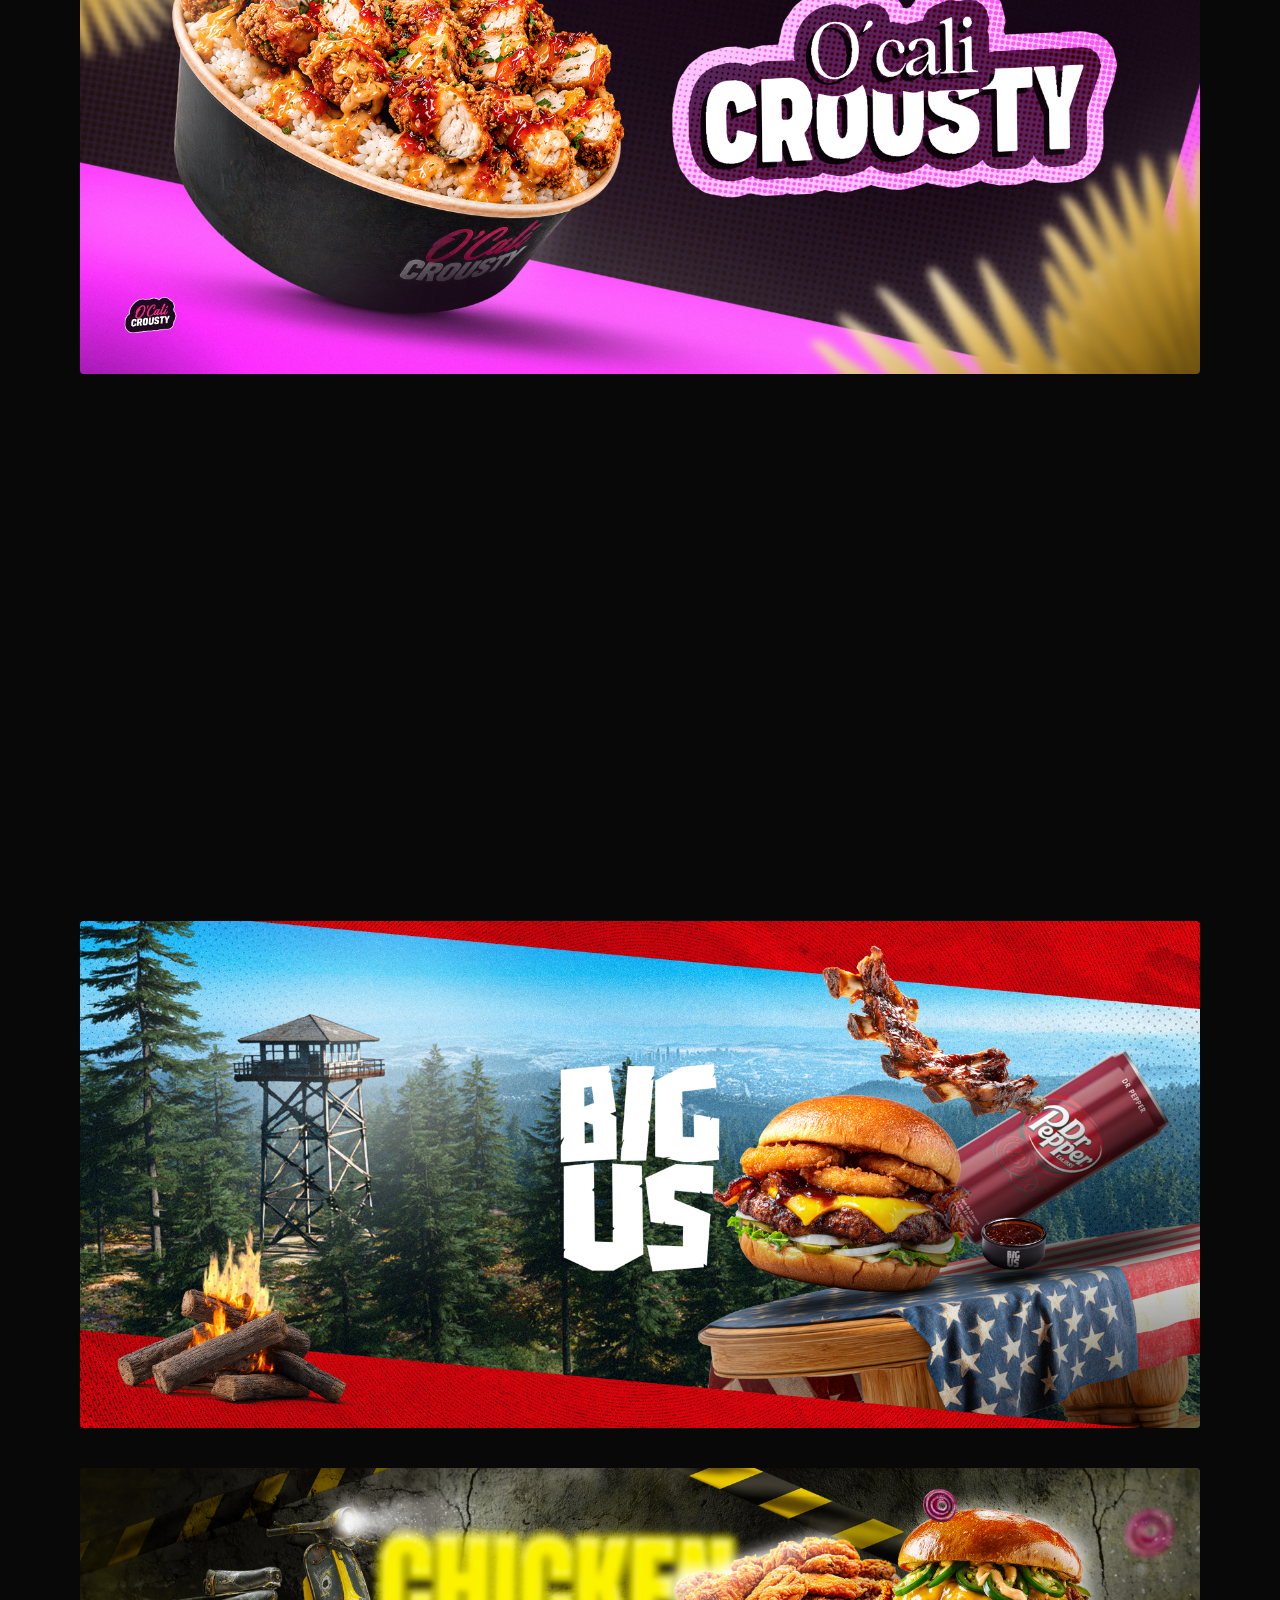
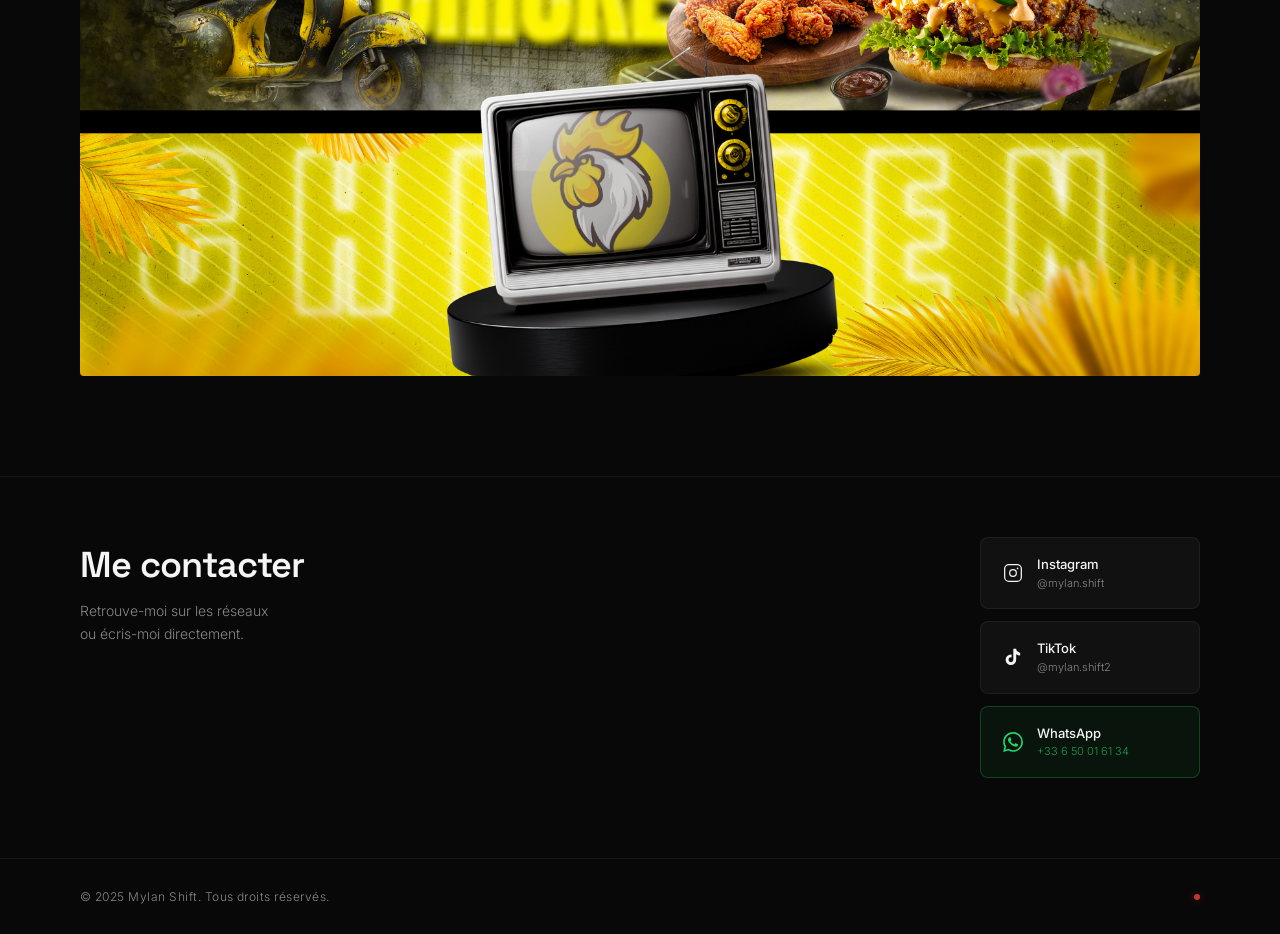
==== commit ab8f547d: "Pastilles Nouveau + typo tagline" ====
--- a/index.html
+++ b/index.html
@@ -58,6 +58,7 @@
     <div class="projects-list">
 
       <a href="projects/dwich-bro.html" class="project-card fade-up">
+        <span class="badge-new">Nouveau</span>
         <img src="assets/images/DWICH-BRO/01-tri-post-dwich-pro.png" alt="Dwich Bro" />
         <div class="project-card-overlay">
           <h2 class="project-name">Dwich Bro</h2>
@@ -65,6 +66,7 @@
       </a>
 
       <a href="projects/ocali-crousty.html" class="project-card fade-up">
+        <span class="badge-new">Nouveau</span>
         <img src="assets/images/OCALI-CROUSTY/01-banner.png" alt="O'Cali Crousty" />
         <div class="project-card-overlay">
           <h2 class="project-name">O'Cali Crousty</h2>
--- a/css/style.css
+++ b/css/style.css
@@ -217,16 +217,39 @@
   }
 }
 
-/* Tagline — grande, bold, impactante */
+/* Tagline — grosse, Poppins light comme avant */
 .hero-tagline {
   font-family: 'Poppins', sans-serif;
-  font-size: clamp(26px, 4vw, 56px);
-  font-weight: 800;
+  font-size: clamp(20px, 2.8vw, 38px);
+  font-weight: 300;
+  color: rgba(245, 245, 245, 0.72);
+  letter-spacing: 0.02em;
+  line-height: 1.5;
+  text-align: center;
+}
+
+/* ---- BADGE NOUVEAU ---- */
+.badge-new {
+  position: absolute;
+  top: 18px;
+  right: 18px;
+  background: var(--red);
   color: #fff;
-  letter-spacing: -0.01em;
-  line-height: 1.1;
-  text-align: center;
+  font-family: 'Poppins', sans-serif;
+  font-size: 10px;
+  font-weight: 600;
+  letter-spacing: 0.12em;
   text-transform: uppercase;
+  padding: 5px 11px;
+  border-radius: 20px;
+  z-index: 10;
+  box-shadow: 0 0 16px rgba(192,57,43,0.6), 0 2px 8px rgba(0,0,0,0.4);
+  animation: badge-pulse 2.5s ease-in-out infinite;
+}
+
+@keyframes badge-pulse {
+  0%, 100% { box-shadow: 0 0 12px rgba(192,57,43,0.5), 0 2px 8px rgba(0,0,0,0.4); }
+  50%       { box-shadow: 0 0 26px rgba(192,57,43,0.9), 0 2px 8px rgba(0,0,0,0.4); }
 }
 
 /* hide old right panel */
